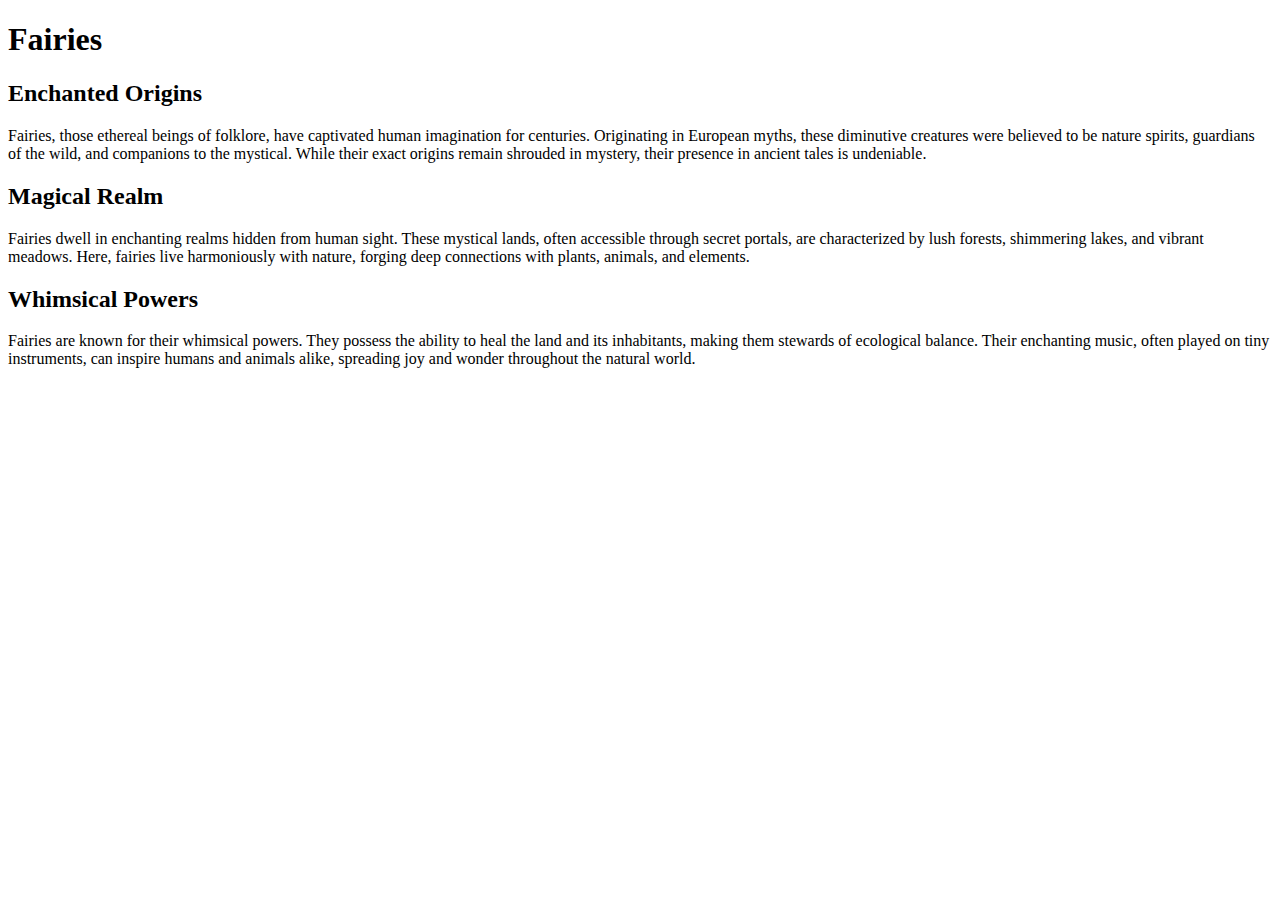
==== mod2_solution/index.html @ 4d957b15 "Update index.html" ====
<!DOCTYPE html>
<html lang="en">

<head>
  <meta charset="utf-8">
  <meta name="viewport" content="width=device-width, initial-scale=1">
  <title> Module 2</title>
  <link rel="stylesheet" href="m2.css" type="text/css">
</head>

<body>
  <h1>Fairies</h1>
  <div class="row">
    <div class="col-lg-4 col-md-6 col-sm-12">
      <section class="one">
        <h2>Enchanted Origins</h2>
        <p>Fairies, those ethereal beings of folklore, have captivated human imagination for centuries. Originating in
          European myths, these diminutive creatures were believed to be nature spirits, guardians of the wild, and
          companions to the mystical. While their exact origins remain shrouded in mystery, their presence in ancient
          tales is undeniable.
        </p>
      </section>
    </div>
    <div class="col-lg-4 col-md-6 col-sm-12">
      <section class="two">
        <h2>Magical Realm</h2>
        <p>
          Fairies dwell in enchanting realms hidden from human sight. These mystical lands, often accessible through
          secret portals, are characterized by lush forests, shimmering lakes, and vibrant meadows. Here, fairies live
          harmoniously with nature, forging deep connections with plants, animals, and elements.
        </p>
      </section>
    </div>
    <div class="col-lg-4 col-md-12 col-sm-12">
      <section class="three">
        <h2>Whimsical Powers</h2>
        <p>Fairies are known for their whimsical powers. They possess the ability to heal the land and its inhabitants,
          making them stewards of ecological balance. Their enchanting music, often played on tiny instruments, can
          inspire humans and animals alike, spreading joy and wonder throughout the natural world.
        </p>
      </section>
    </div>
  </div>



</body>

</html>
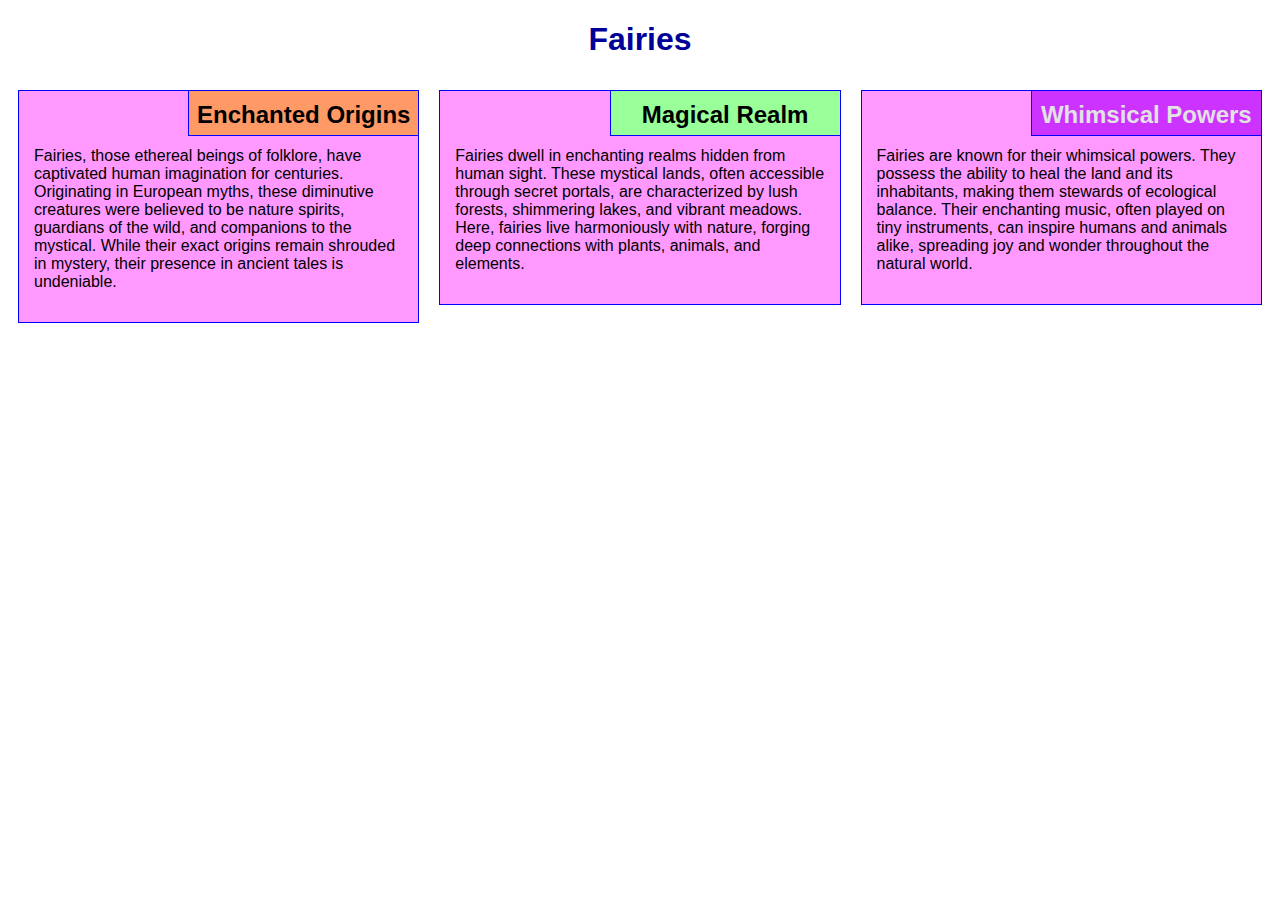
==== commit 682dfea0: "Update index.html" ====
--- a/mod2_solution/index.html
+++ b/mod2_solution/index.html
@@ -5,7 +5,7 @@
   <meta charset="utf-8">
   <meta name="viewport" content="width=device-width, initial-scale=1">
   <title> Module 2</title>
-  <link rel="stylesheet" href="m2.css" type="text/css">
+  <link rel="stylesheet" href="css/style.css" type="text/css">
 </head>
 
 <body>
--- a/mod2_solution/css/style.css
+++ b/mod2_solution/css/style.css
@@ -0,0 +1,189 @@
+* {
+    box-sizing: border-box;
+    font-family: Verdana, Geneva, Tahoma, sans-serif;
+}
+
+body {
+    background-color: #fff;
+}
+
+h1 {
+    color: #000099;
+    text-align: center;
+}
+
+section {
+    border: 1px solid #0000ff;
+    background-color: #ff99ff;
+    margin: 10px;
+}
+
+section>h2 {
+    float: right;
+    border-bottom: 1px solid #0000ff;
+    border-left: 1px solid #0000ff;
+    margin: 0;
+    width: 230px;
+    text-align: center;
+    font-style: Times;
+    font-size: 24px;
+    font-weight: bold;
+    height: 45px;
+    padding-top: 10px;
+}
+
+section.one>h2 {
+    background-color: #ff9966;
+}
+
+section.two>h2 {
+    background-color: #99ff99;
+}
+
+section.three>h2 {
+    color: #e2e2e2;
+    background-color: #cc33ff;
+}
+
+section>p {
+    padding: 40px 15px 15px 15px;
+}
+
+.row {
+    width: 100%;
+}
+
+
+/* Desktop view options */
+
+@media (min-width: 992px) {
+    .col-lg-1, .col-lg-2, .col-lg-3, .col-lg-4, .col-lg-5, .col-lg-6, .col-lg-7, .col-lg-8, .col-lg-9, .col-lg-10, .col-lg-11, .col-lg-12 {
+        float: left;
+    }
+    .col-lg-1 {
+        width: 8.33%;
+    }
+    .col-lg-2 {
+        width: 16.66%;
+    }
+    .col-lg-3 {
+        width: 25%;
+    }
+    .col-lg-4 {
+        width: 33.33%;
+    }
+    .col-lg-5 {
+        width: 41.66%;
+    }
+    .col-lg-6 {
+        width: 50%;
+    }
+    .col-lg-7 {
+        width: 58.33%;
+    }
+    .col-lg-8 {
+        width: 66.66%;
+    }
+    .col-lg-9 {
+        width: 74.99%;
+    }
+    .col-lg-10 {
+        width: 83.33%;
+    }
+    .col-lg-11 {
+        width: 91.66%;
+    }
+    .col-lg-12 {
+        width: 100%;
+    }
+}
+
+
+/* Tablet view options */
+
+@media (min-width: 768px) and (max-width: 991px) {
+    .col-md-1, .col-md-2, .col-md-3, .col-md-4, .col-md-5, .col-md-6, .col-md-7, .col-md-8, .col-md-9, .col-md-10, .col-md-11, .col-md-12 {
+        float: left;
+    }
+    .col-md-1 {
+        width: 8.33%;
+    }
+    .col-md-2 {
+        width: 16.66%;
+    }
+    .col-md-3 {
+        width: 25%;
+    }
+    .col-md-4 {
+        width: 33.33%;
+    }
+    .col-md-5 {
+        width: 41.66%;
+    }
+    .col-md-6 {
+        width: 50%;
+    }
+    .col-md-7 {
+        width: 58.33%;
+    }
+    .col-md-8 {
+        width: 66.66%;
+    }
+    .col-md-9 {
+        width: 74.99%;
+    }
+    .col-md-10 {
+        width: 83.33%;
+    }
+    .col-md-11 {
+        width: 91.66%;
+    }
+    .col-md-12 {
+        width: 100%;
+    }
+}
+
+
+/* Mobile view options */
+
+@media (max-width: 767px) {
+    .col-sm-1, .col-sm-2, .col-sm-3, .col-sm-4, .col-sm-5, .col-sm-6, .col-sm-7, .col-sm-8, .col-sm-9, .col-sm-10, .col-sm-11, .col-sm-12 {
+        float: left;
+    }
+    .col-sm-1 {
+        width: 8.33%;
+    }
+    .col-sm-2 {
+        width: 16.66%;
+    }
+    .col-sm-3 {
+        width: 25%;
+    }
+    .col-sm-4 {
+        width: 33.33%;
+    }
+    .col-sm-5 {
+        width: 41.66%;
+    }
+    .col-sm-6 {
+        width: 50%;
+    }
+    .col-sm-7 {
+        width: 58.33%;
+    }
+    .col-sm-8 {
+        width: 66.66%;
+    }
+    .col-sm-9 {
+        width: 74.99%;
+    }
+    .col-sm-10 {
+        width: 83.33%;
+    }
+    .col-sm-11 {
+        width: 91.66%;
+    }
+    .col-sm-12 {
+        width: 100%;
+    }
+}
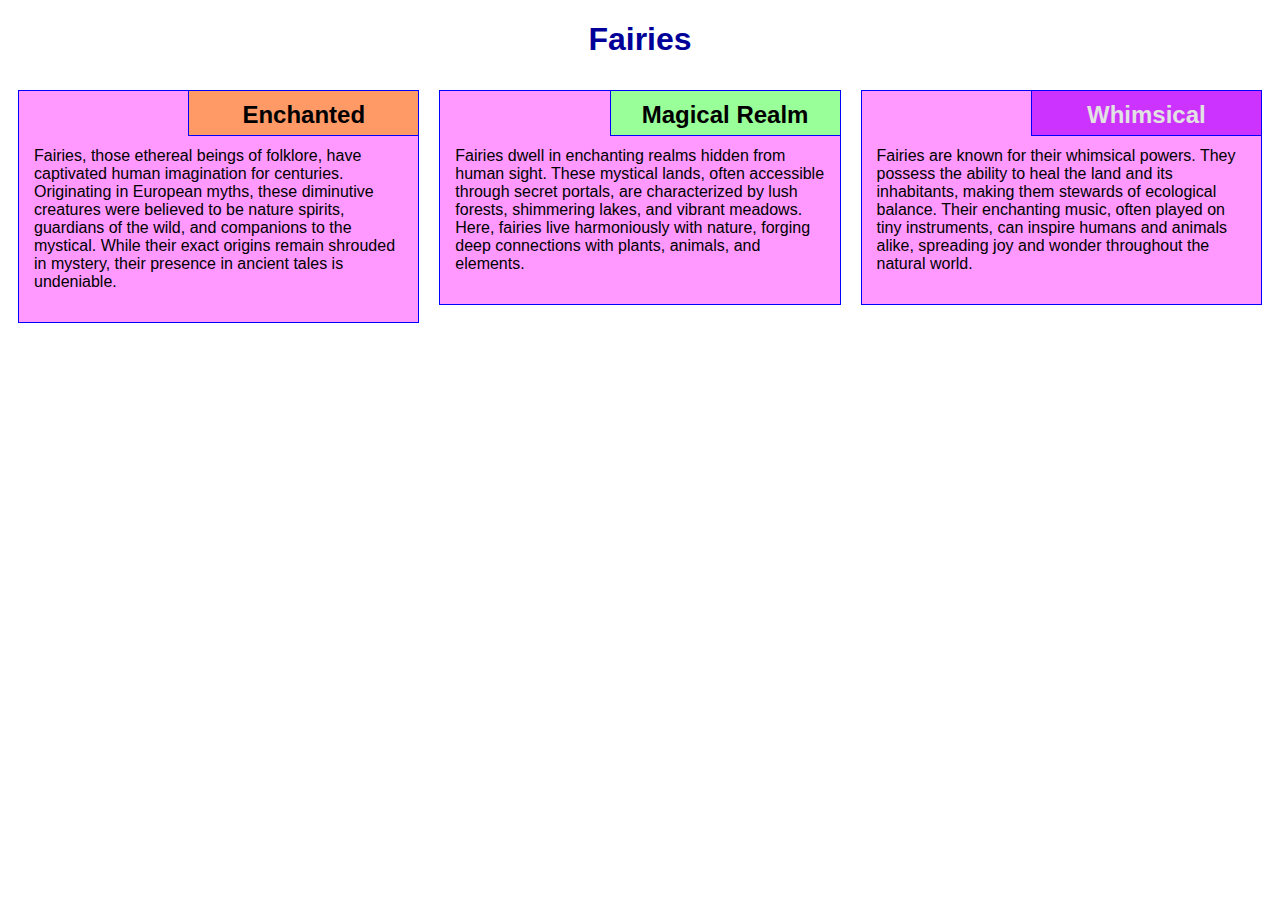
==== commit 519c1940: "Update index.html" ====
--- a/mod2_solution/index.html
+++ b/mod2_solution/index.html
@@ -13,7 +13,7 @@
   <div class="row">
     <div class="col-lg-4 col-md-6 col-sm-12">
       <section class="one">
-        <h2>Enchanted Origins</h2>
+        <h2>Enchanted </h2>
         <p>Fairies, those ethereal beings of folklore, have captivated human imagination for centuries. Originating in
           European myths, these diminutive creatures were believed to be nature spirits, guardians of the wild, and
           companions to the mystical. While their exact origins remain shrouded in mystery, their presence in ancient
@@ -33,7 +33,7 @@
     </div>
     <div class="col-lg-4 col-md-12 col-sm-12">
       <section class="three">
-        <h2>Whimsical Powers</h2>
+        <h2>Whimsical </h2>
         <p>Fairies are known for their whimsical powers. They possess the ability to heal the land and its inhabitants,
           making them stewards of ecological balance. Their enchanting music, often played on tiny instruments, can
           inspire humans and animals alike, spreading joy and wonder throughout the natural world.
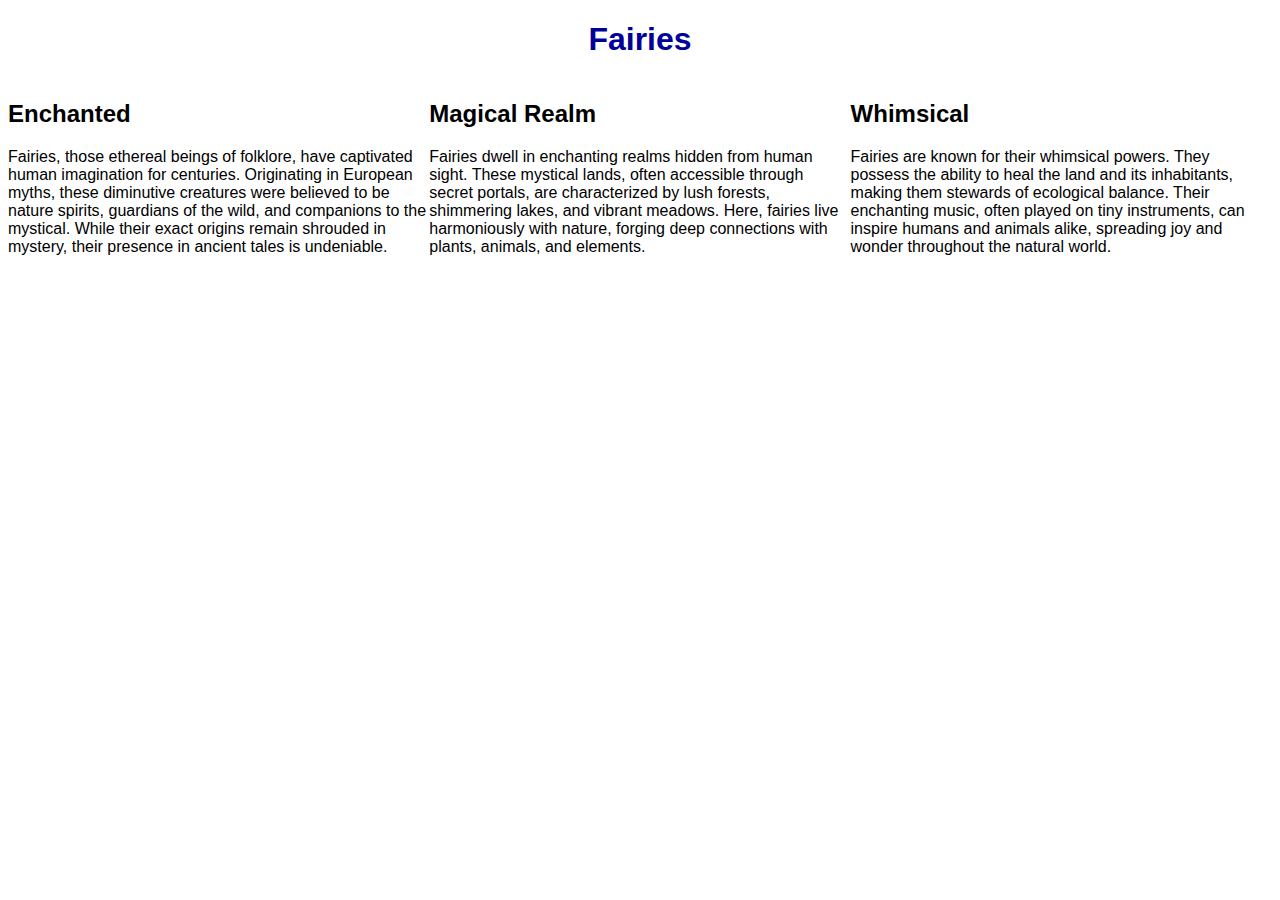
==== commit 76b0e426: "Update index.html" ====
--- a/mod2_solution/index.html
+++ b/mod2_solution/index.html
@@ -10,35 +10,35 @@
 
 <body>
   <h1>Fairies</h1>
-  <div class="row">
+  <div class="four">
     <div class="col-lg-4 col-md-6 col-sm-12">
-      <section class="one">
+      <span class="one">
         <h2>Enchanted </h2>
         <p>Fairies, those ethereal beings of folklore, have captivated human imagination for centuries. Originating in
           European myths, these diminutive creatures were believed to be nature spirits, guardians of the wild, and
           companions to the mystical. While their exact origins remain shrouded in mystery, their presence in ancient
           tales is undeniable.
         </p>
-      </section>
+      </span>
     </div>
     <div class="col-lg-4 col-md-6 col-sm-12">
-      <section class="two">
+      <span class="two">
         <h2>Magical Realm</h2>
         <p>
           Fairies dwell in enchanting realms hidden from human sight. These mystical lands, often accessible through
           secret portals, are characterized by lush forests, shimmering lakes, and vibrant meadows. Here, fairies live
           harmoniously with nature, forging deep connections with plants, animals, and elements.
         </p>
-      </section>
+      </span>
     </div>
     <div class="col-lg-4 col-md-12 col-sm-12">
-      <section class="three">
+      <span class="three">
         <h2>Whimsical </h2>
         <p>Fairies are known for their whimsical powers. They possess the ability to heal the land and its inhabitants,
           making them stewards of ecological balance. Their enchanting music, often played on tiny instruments, can
           inspire humans and animals alike, spreading joy and wonder throughout the natural world.
         </p>
-      </section>
+      </span>
     </div>
   </div>
 
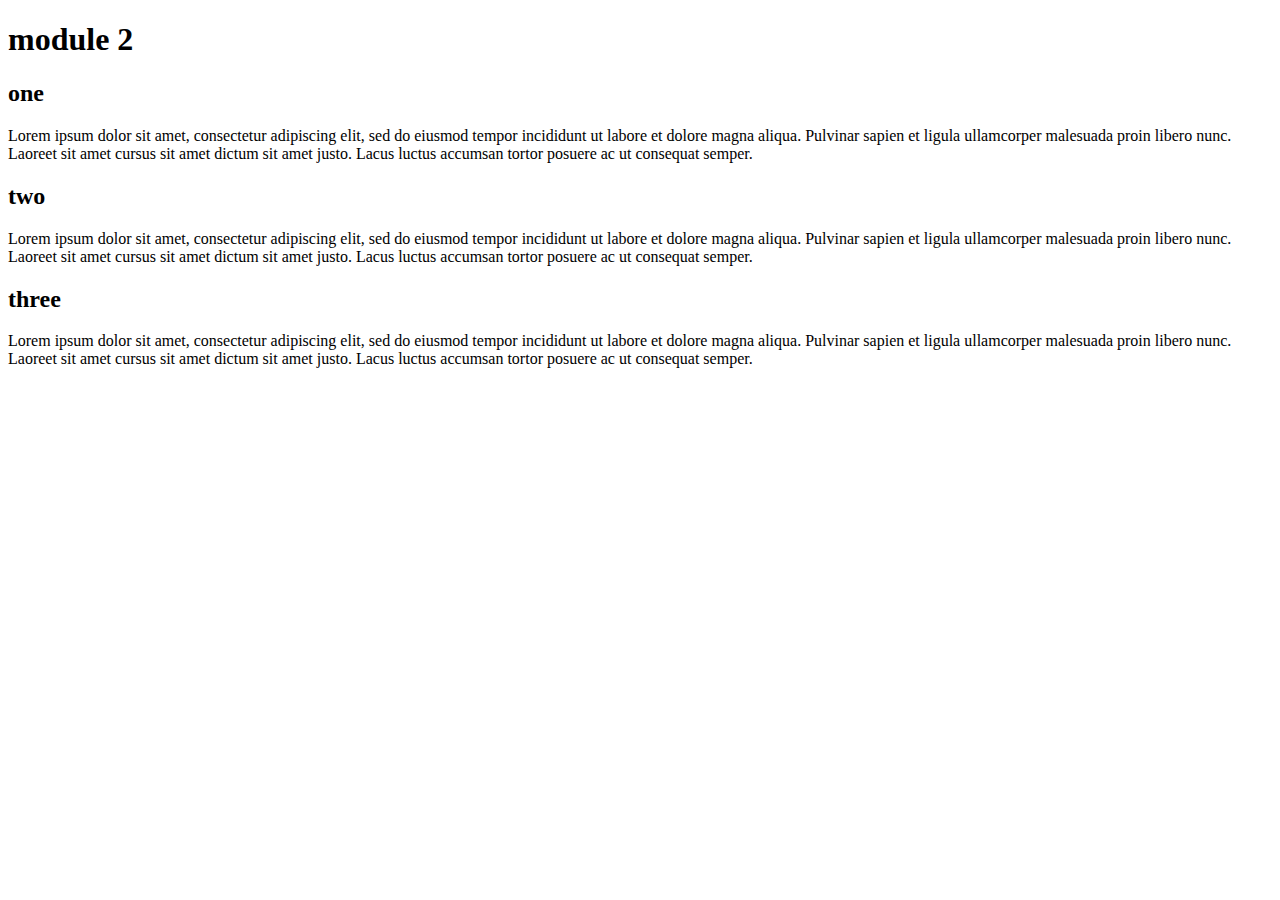
==== commit 4a271597: "Update index.html" ====
--- a/mod2_solution/index.html
+++ b/mod2_solution/index.html
@@ -1,49 +1,31 @@
 <!DOCTYPE html>
-<html lang="en">
+<html>
 
 <head>
   <meta charset="utf-8">
-  <meta name="viewport" content="width=device-width, initial-scale=1">
-  <title> Module 2</title>
-  <link rel="stylesheet" href="css/style.css" type="text/css">
+  <meta name="viewport" content="width=device-width">
+  <title>replit</title>
+  <link href="style.css" rel="stylesheet" type="text/css" />
 </head>
 
 <body>
-  <h1>Fairies</h1>
-  <div class="four">
-    <div class="col-lg-4 col-md-6 col-sm-12">
-      <span class="one">
-        <h2>Enchanted </h2>
-        <p>Fairies, those ethereal beings of folklore, have captivated human imagination for centuries. Originating in
-          European myths, these diminutive creatures were believed to be nature spirits, guardians of the wild, and
-          companions to the mystical. While their exact origins remain shrouded in mystery, their presence in ancient
-          tales is undeniable.
-        </p>
-      </span>
+ <div class="heading">
+   <h1>module 2</h1>
+ </div>
+  <div id="block">
+    <div id="span4">
+      <h2><span id="span1">one</span></h2>
+  <p>Lorem ipsum dolor sit amet, consectetur adipiscing elit, sed do eiusmod tempor incididunt ut labore et dolore magna aliqua. Pulvinar sapien et ligula ullamcorper malesuada proin libero nunc. Laoreet sit amet cursus sit amet dictum sit amet justo. Lacus luctus accumsan tortor posuere ac ut consequat semper.</p>
+      </div>
+      <div id="span5">
+      <h2><span id="span2">two</span></h2>
+  <p>Lorem ipsum dolor sit amet, consectetur adipiscing elit, sed do eiusmod tempor incididunt ut labore et dolore magna aliqua. Pulvinar sapien et ligula ullamcorper malesuada proin libero nunc. Laoreet sit amet cursus sit amet dictum sit amet justo. Lacus luctus accumsan tortor posuere ac ut consequat semper.</p>
+      </div>
+  </div>
+    <div id="isolate">
+      <h2><span id="span3">three</span></h2>
+  <p>Lorem ipsum dolor sit amet, consectetur adipiscing elit, sed do eiusmod tempor incididunt ut labore et dolore magna aliqua. Pulvinar sapien et ligula ullamcorper malesuada proin libero nunc. Laoreet sit amet cursus sit amet dictum sit amet justo. Lacus luctus accumsan tortor posuere ac ut consequat semper.</p>
     </div>
-    <div class="col-lg-4 col-md-6 col-sm-12">
-      <span class="two">
-        <h2>Magical Realm</h2>
-        <p>
-          Fairies dwell in enchanting realms hidden from human sight. These mystical lands, often accessible through
-          secret portals, are characterized by lush forests, shimmering lakes, and vibrant meadows. Here, fairies live
-          harmoniously with nature, forging deep connections with plants, animals, and elements.
-        </p>
-      </span>
-    </div>
-    <div class="col-lg-4 col-md-12 col-sm-12">
-      <span class="three">
-        <h2>Whimsical </h2>
-        <p>Fairies are known for their whimsical powers. They possess the ability to heal the land and its inhabitants,
-          making them stewards of ecological balance. Their enchanting music, often played on tiny instruments, can
-          inspire humans and animals alike, spreading joy and wonder throughout the natural world.
-        </p>
-      </span>
-    </div>
-  </div>
-
-
-
 </body>
 
 </html>
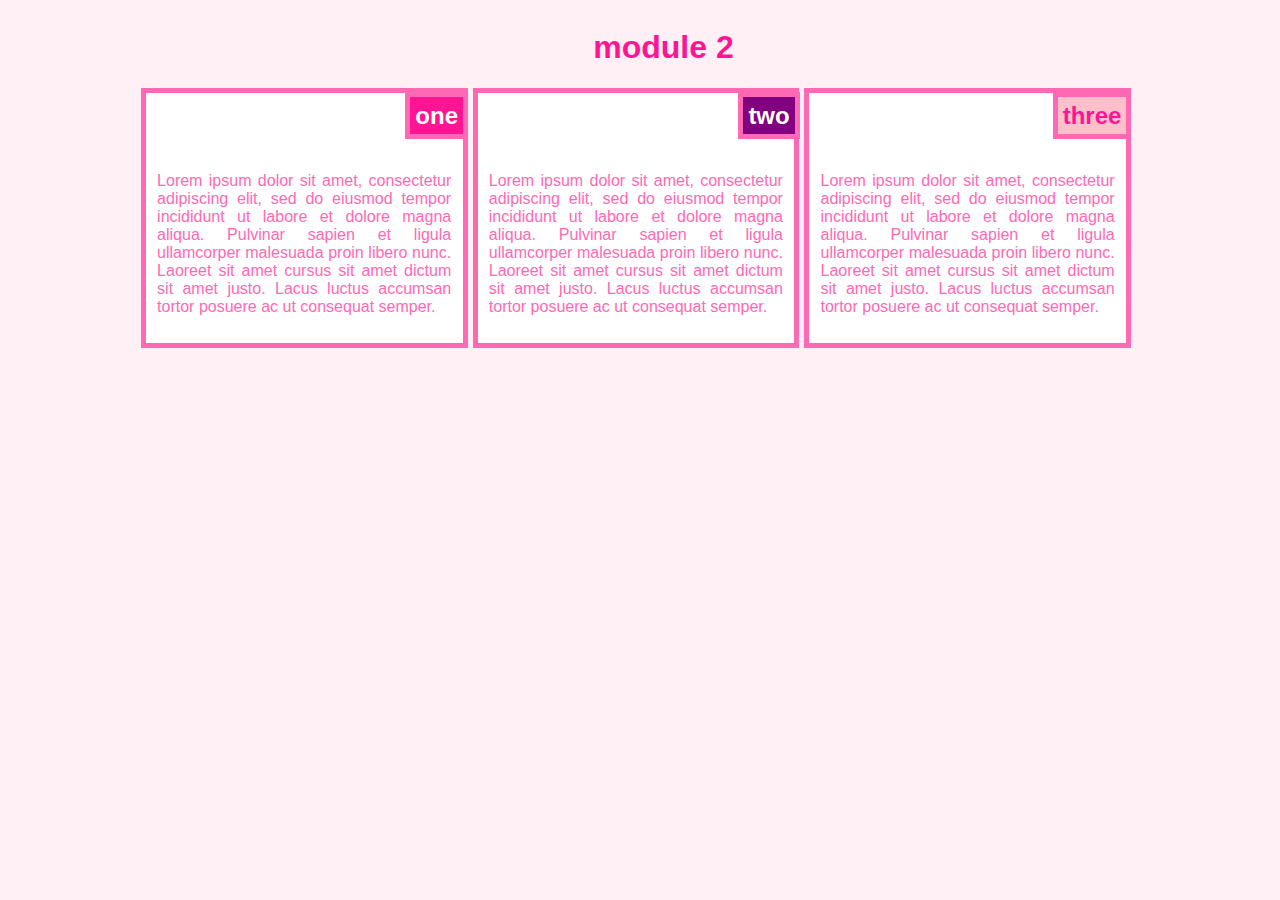
==== commit 5967f32a: "Update index.html" ====
--- a/mod2_solution/index.html
+++ b/mod2_solution/index.html
@@ -4,8 +4,8 @@
 <head>
   <meta charset="utf-8">
   <meta name="viewport" content="width=device-width">
-  <title>replit</title>
-  <link href="style.css" rel="stylesheet" type="text/css" />
+  <title>module 2</title>
+  <link href="css/style.css" rel="stylesheet" type="text/css" />
 </head>
 
 <body>
--- a/mod2_solution/css/style.css
+++ b/mod2_solution/css/style.css
@@ -0,0 +1,183 @@
+html {
+  height: 100%;
+  width: 100%;
+}
+body{
+  background-color: lavenderblush;
+  font-family: 'Gill Sans', 'Gill Sans MT', Calibri, 'Trebuchet MS', sans-serif;
+}
+.heading{
+  display:inline-block;
+  vertical-align: center;
+  position:relative;
+  text-align:center;
+  color:deeppink;
+  margin-left:45%;
+}
+h1{
+  text-align:center;
+}
+h2{
+  text-align: right;
+}
+#span1{
+  background-color:deeppink;
+  color: white;
+  position:relative;
+   top:-0.5em;
+}
+#span2{
+  background-color:purple;
+  color: white;
+  position:relative;
+   top:-0.5em;
+}
+#span3{
+  background-color:pink;
+  color:deeppink;
+  position:relative;
+   top:-0.5em;
+}
+h2>span {
+  border: 5px solid hotpink;
+  padding:5px;
+}
+ #span4 {
+    background-color: #fff;
+    color:hotpink;
+    border: 5px solid hotpink;
+    margin-bottom: 5px;
+   margin-right: 5px;
+   text-align:justify;
+  }
+#span5 {
+    background-color: #fff;
+    color:hotpink;
+    border: 5px solid hotpink;
+    margin-bottom: 5px;
+   margin-right: 5px;
+    text-align:justify;
+  }
+#isolate {
+    background-color: #fff;
+    color:hotpink;
+    border: 5px solid hotpink;
+    text-align:justify;
+  }
+/* desktop */
+@media (min-width:992px){
+  #span1{
+  background-color:deeppink;
+  color: white;
+  position:relative;
+   top:-0.9em;
+    right:-0.7em;
+}
+#span2{
+  background-color:purple;
+  color: white;
+  position:relative;
+   top:-0.9em;
+  right:-0.7em;
+}
+#span3{
+  background-color:pink;
+  color:deeppink;
+  position:relative;
+   top:-0.9em;
+  right:-0.7em;
+}
+  body{
+    margin-left:11%;
+    display:inline-block;
+  }
+  .heading{
+    margin-left:40%;
+  }
+  #span4 {
+    background-color: #fff;
+    color:hotpink;
+    border: 5px solid hotpink;
+   text-align:justify;
+    float:left;
+    width:26%;
+    padding:1%;
+  }
+#span5 {
+    background-color: #fff;
+    color:hotpink;
+    border: 5px solid hotpink;
+    text-align:justify;
+  float:left;
+  width:26%;
+  padding:1%;
+  }
+#isolate {
+  float:left;
+    background-color: #fff;
+    color:hotpink;
+    border: 5px solid hotpink;
+    text-align:justify;
+  width:26%;
+  padding:1%;
+  }
+}
+/* tablet */
+@media (min-width:768px) and (max-width:991px){
+  #block{
+    float:left;
+    clear:right;
+    display:inline-block;
+    width:100%
+  }
+  #span4 {
+    background-color: #fff;
+    color:hotpink;
+    border: 5px solid hotpink;
+   text-align:justify;
+    float:left;
+    width:48%;
+  }
+#span5 {
+    background-color: #fff;
+    color:hotpink;
+    border: 5px solid hotpink;
+    text-align:justify;
+  float:left;
+  width:48%;
+  }
+#isolate {
+    background-color: #fff;
+    color:hotpink;
+    border: 5px solid hotpink;
+    text-align:justify;
+  clear:left;
+  }
+}
+/* phone */
+@media (max-width:767px){
+  #span4 {
+    background-color: #fff;
+    color:hotpink;
+    border: 5px solid hotpink;
+    margin-bottom: 5px;
+   margin-right: 5px;
+   text-align:justify;
+    clear:both;
+  }
+#span5 {
+    background-color: #fff;
+    color:hotpink;
+    border: 5px solid hotpink;
+    margin-bottom: 5px;
+   margin-right: 5px;
+    text-align:justify;
+  clear:both;
+  }
+#isolate {
+    background-color: #fff;
+    color:hotpink;
+    border: 5px solid hotpink;
+    text-align:justify;
+  }
+}
